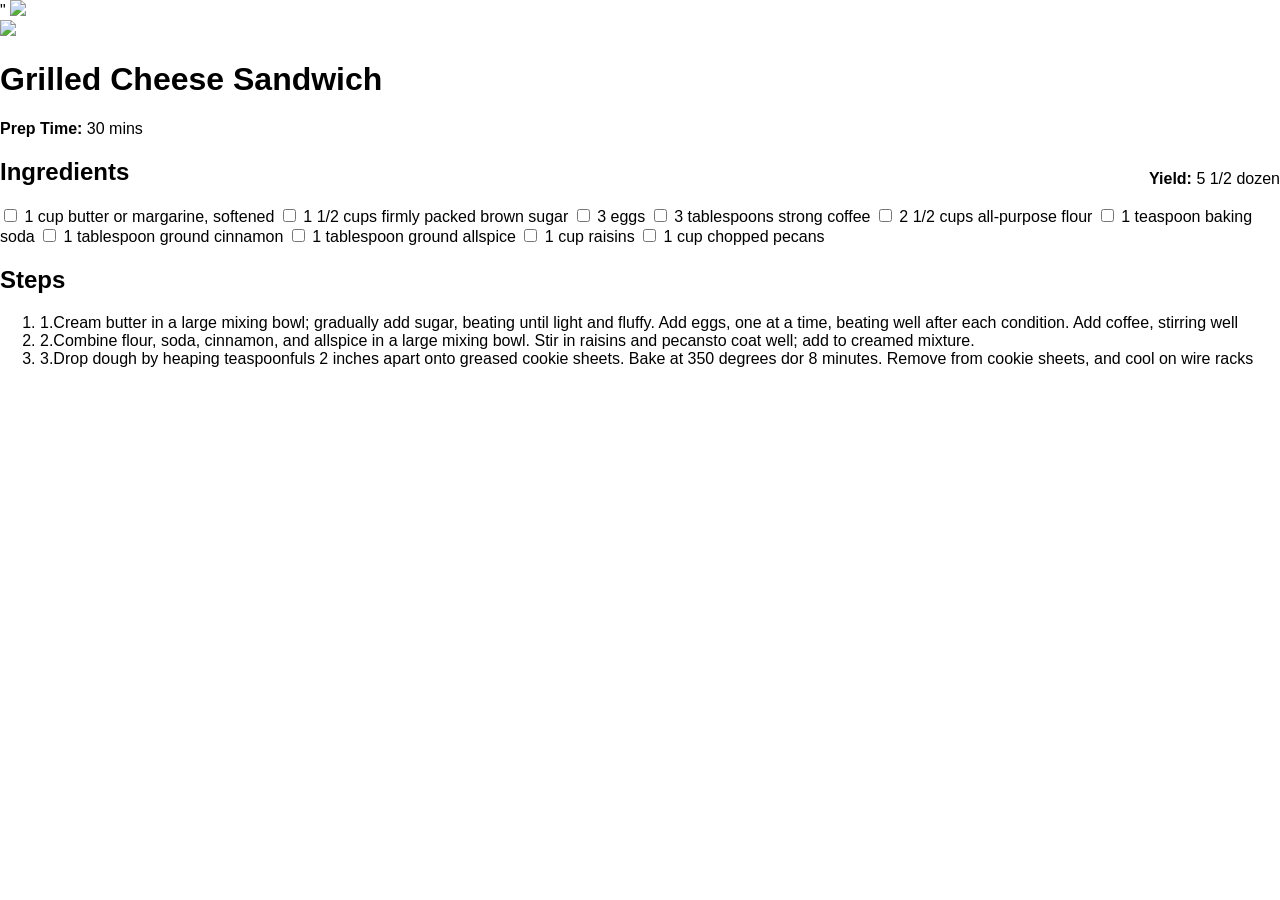
==== cookies.html @ f633b6c1 "Add files via upload" ====
<!DOCTYPE html>
<html>
    <head>
        <title>My Recipe Book | Meals|Grilled Cheese</title>
        <link rel="stylesheet" href="style.css">
        <link rel="stylesheet" href="fontAwesome/css/all.css">
    </head>
        
    <body class="body-recipes">

        <div class="header">
            <a href="meals.html">
                <a class="<i class="fa fa-arrow-left" aria-hidden="true"></i>"
            </a>

            <img src="Images/logo-text.png">
        </div>

        <div id="recipe">

            <div class="recipe-details">
                <img src="Images/grilledCheese.png">

                <h1>Grilled Cheese Sandwich</h1>
                <div class="recipe-details-info">
                    <p><b>Prep Time: </b>30 mins</p>
                    <p style="float: right"><b>Yield: </b>5 1/2 dozen</p>
                </div>
                                   
                <div class="recipe-details-ingredients">
                    <h2>Ingredients</h2>

                    <input id="check-01" type="checkbox">
                    <label for="check-01">1 cup butter or margarine, softened</label>

                    <input id="check-02" type="checkbox">
                    <label for="check-02">1 1/2 cups firmly packed brown sugar </label>

                    <input id="check-03" type="checkbox">
                    <label for="check-03">3 eggs</label>

                    <input id="check-04" type="checkbox">
                    <label for="check-04">3 tablespoons strong coffee</label>

                    <input id="check-05" type="checkbox">
                    <label for="check-05">2 1/2 cups all-purpose flour</label>

                    <input id="check-06" type="checkbox">
                    <label for="check-06">1 teaspoon baking soda</label>

                    <input id="check-07" type="checkbox">
                    <label for="check-07">1 tablespoon ground cinnamon</label>

                    <input id="check-08" type="checkbox">
                    <label for="check-08">1 tablespoon ground allspice</label>

                    <input id="check-09" type="checkbox">
                    <label for="check-09">1 cup raisins</label>

                    <input id="check-10" type="checkbox">
                    <label for="check-10">1 cup chopped pecans</label>
                     </div>

                     <div class="recipe-details-steps">
                        <h2>Steps</h2>

                        <ol>
                            <li>1.Cream butter in a large mixing bowl; gradually add sugar, beating until light and fluffy. Add eggs,
                                one at a time, beating well after each condition. Add coffee, stirring well</li>
                
                            <li>2.Combine flour, soda, cinnamon, and allspice in a large mixing bowl. Stir in raisins and pecansto coat well; 
                            add to creamed mixture.</li>
                            <li>3.Drop dough by heaping teaspoonfuls 2 inches apart onto greased cookie sheets. Bake at 350 degrees dor 8 minutes.
                                Remove from cookie sheets, and cool on wire racks</li>
                                
                        </ol>
                     </div>
            </div>

        </div>
     </body>
</html>
---- style.css ----
html{
    height:100%;
}

body{
    font-family: sans-serif;

    margin:0;
    padding:0;

    height:100%;
}

.body-home{
    background-image: Url("images/background-01-port.png");
    background-position: center;
    background-attachment: fixed;
    background-repeat: no-repeat;
    background-size: cover;
}

.body-meals{
    background-image: Url("images/background-02-port.png");
    background-position: center;
    background-attachment: fixed;
    background-repeat: no-repeat;
    background-size: cover;
}
/*============= CUSTOM CHECKBOXES =============/*


.input[type=checkbox] {
    display: none;
}

input[type=checkbox] + label:before{
    font-family: FontAwesome;
    display: inline-block;

    content: "\f0c8";
    letter-spacing: 10px;
    font-size: 20px;
}

input[type=checkbox]: checked + label:before {
    content: "\f14a";
}

/*============= HEADER =============/*
.header{
    background-color: #2196f3;

    width: 100%;
    height: 50px;
    top: 0;

    position: fixed;
    overflow: hidden;

    text-align: center;
}

.header i{
    float: left;
    padding: 17px 0px 0px 17px;
    color: #fffffff;
}

.header img{
    width: 150px;
    padding-top: 14px;
    padding-right: 25px; 
}

/*============= HOME PAGE =============/*

#home-logo-img{
    width: 50px;
    display: block;
    margin: auto;
    padding: 25px 10px 10px 10px;
}

#home-logo-text {
    width: auto;
    display: block;
    margin: auto;
    padding: 25px;
}

/*======= HOME PAGE MENU ========/*

.home-menu-item{
    text-decoration: none;
    text-transform: uppercase;

    color: #ffffff;
    font-size: 25px;
    font-weight: bold;
    text-align: center;
    border: 5px solid #ffffff;

    display: block;
    margin:auto;
    margin-bottom: 10px;

    width: 80%
}

/*============= MEALS PAGE =============/*

.meals{
    padding-top: 50px;
}

/*======= MEALS PAGE MENU ========/*

.meals-list a {
    text decoration: none;

}

.meals-list-item {
     border: 5px solid #1a1a1a;
     margin: 10px;
}

.meals-list-item h1 {
     font-weight: bold;
     font-size: 20px;
     color: 1a1a1a;
     padding-left: 10px;
}

.meals-list-item i{
    float: right;
    color: #1a1a1a;
    padding-right: 20px;
}

.meals-list-item p {
     font-size: 15px;
     font-style: italic;
     color: #4d4d4d;
     margin-top: -7px;
     padding-left: 10px;


}

/*============= RECIPE PAGE =============/*

#recipe{
    padding-top: 50px;s
}

/*======= RECIPE DETAILS ========/*

.recipe-details img{
    width: 100%;
}

recipe-details h1{
    font-size: 25px;
    text-align: center;
    border: 5px solid #1a1a1a;
    margin: 10px;
    padding: 
} 

.recipe-details h2{
    font-size: 20px;
    text-align: left;
    margin: 0;
    margin-left: 10px;
}

.recipe-details-info{
    margin: 25px;
    margin-right: 25px;
}

.recipe-details-info p{
    font-size: 13px;
    display: inline-block;
}

.recipe-details-ingredients label{
    line-height: 25px;
    margin-left: 10px;
}

.recipe-details-steps{
    padding-top: 20px;
}

.recipe-details-steps ol{
    padding-left: 28px;
}
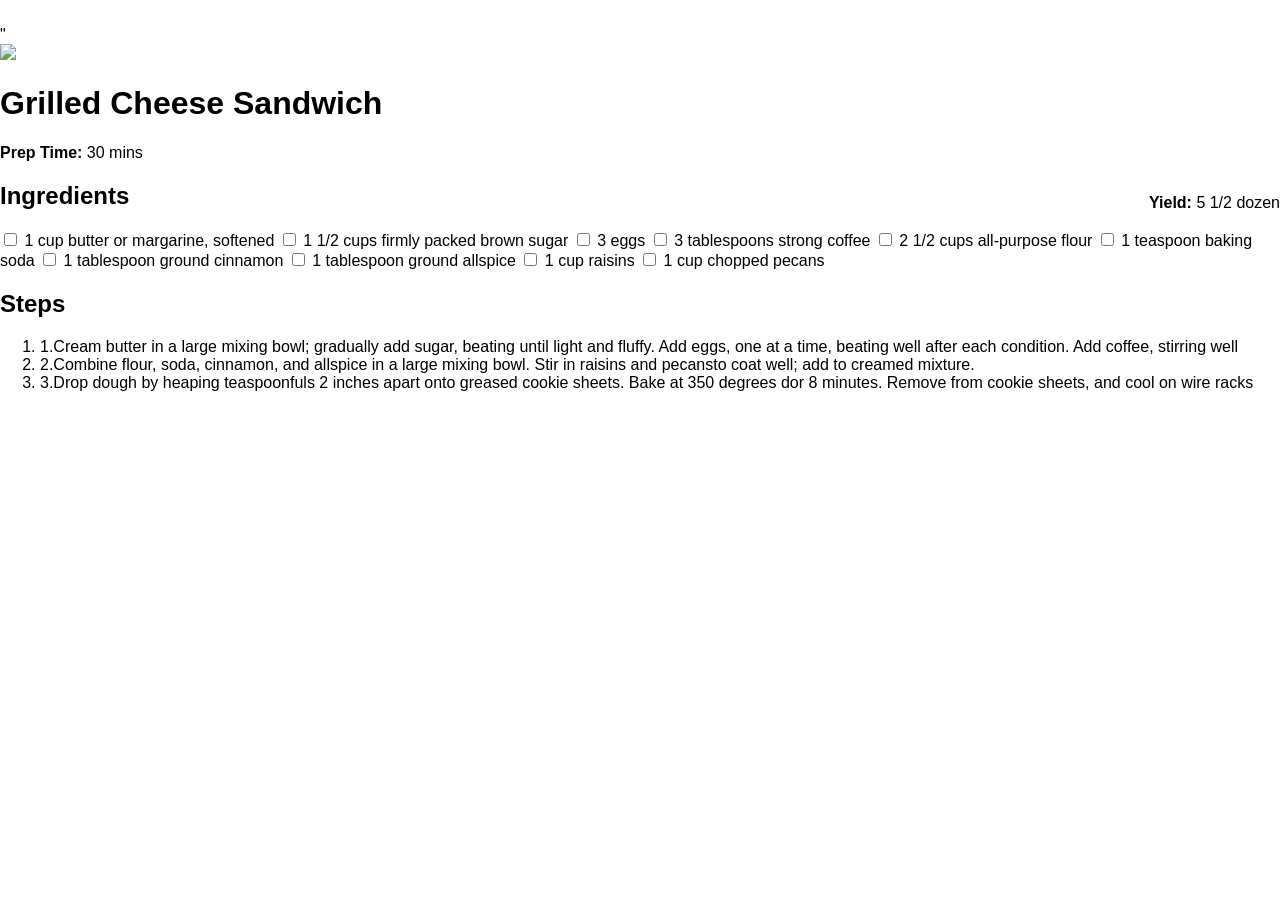
==== commit a26e78ea: "Update cookies.html" ====
--- a/cookies.html
+++ b/cookies.html
@@ -13,7 +13,7 @@
                 <a class="<i class="fa fa-arrow-left" aria-hidden="true"></i>"
             </a>
 
-            <img src="Images/logo-text.png">
+            <img src="images/logo-text.png">
         </div>
 
         <div id="recipe">
@@ -79,4 +79,4 @@
 
         </div>
      </body>
-</html>+</html>
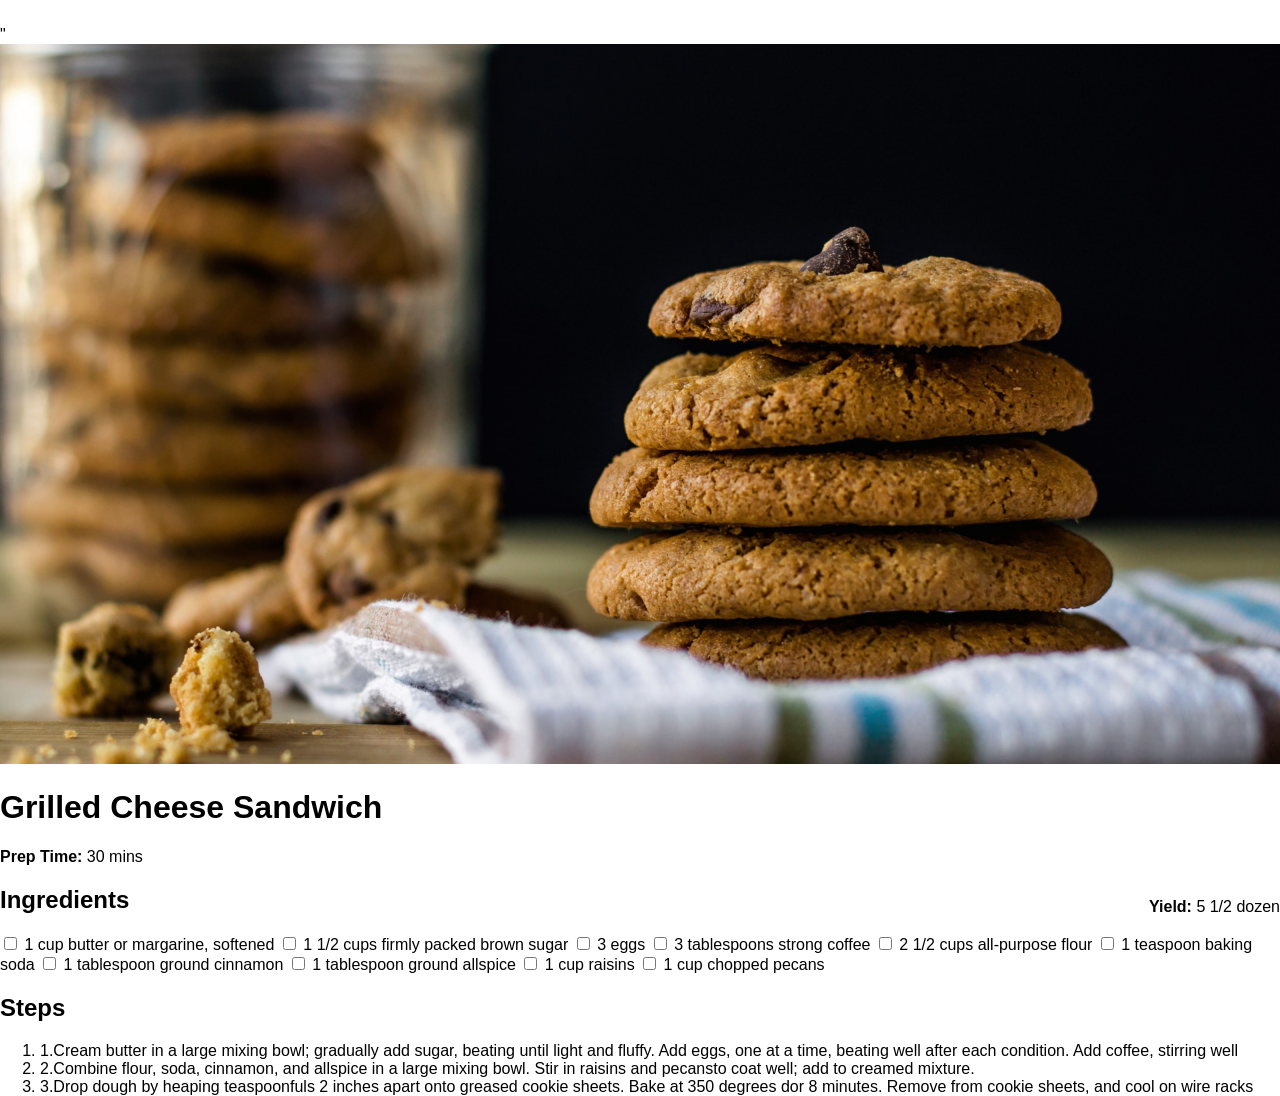
==== commit 74b3b803: "Add files via upload" ====
--- a/cookies.html
+++ b/cookies.html
@@ -9,7 +9,7 @@
     <body class="body-recipes">
 
         <div class="header">
-            <a href="meals.html">
+            <a href="desserts.html">
                 <a class="<i class="fa fa-arrow-left" aria-hidden="true"></i>"
             </a>
 
@@ -19,7 +19,7 @@
         <div id="recipe">
 
             <div class="recipe-details">
-                <img src="Images/grilledCheese.png">
+                <img src="images/cookies.png">
 
                 <h1>Grilled Cheese Sandwich</h1>
                 <div class="recipe-details-info">
@@ -79,4 +79,4 @@
 
         </div>
      </body>
-</html>
+</html>
--- a/style.css
+++ b/style.css
@@ -10,6 +10,26 @@
 
     height:100%;
 }
+
+/*============= HOME PAGE =============/*
+
+/*============= HOME PAGE MENU =============/*
+
+.home-menu-item{
+    text-decoration: none;
+    text-transform: uppercase;
+
+color: black;
+font-size: 25px;
+font-weight: bold;
+text-align: center;
+border: 5px solid black;
+
+display: block;
+margin:auto
+margin-bottom: 10ox;
+width: 80%;
+
 
 .body-home{
     background-image: Url("images/background-01-port.png");
@@ -151,7 +171,7 @@
 /*============= RECIPE PAGE =============/*
 
 #recipe{
-    padding-top: 50px;s
+    padding-top: 50px;
 }
 
 /*======= RECIPE DETAILS ========/*
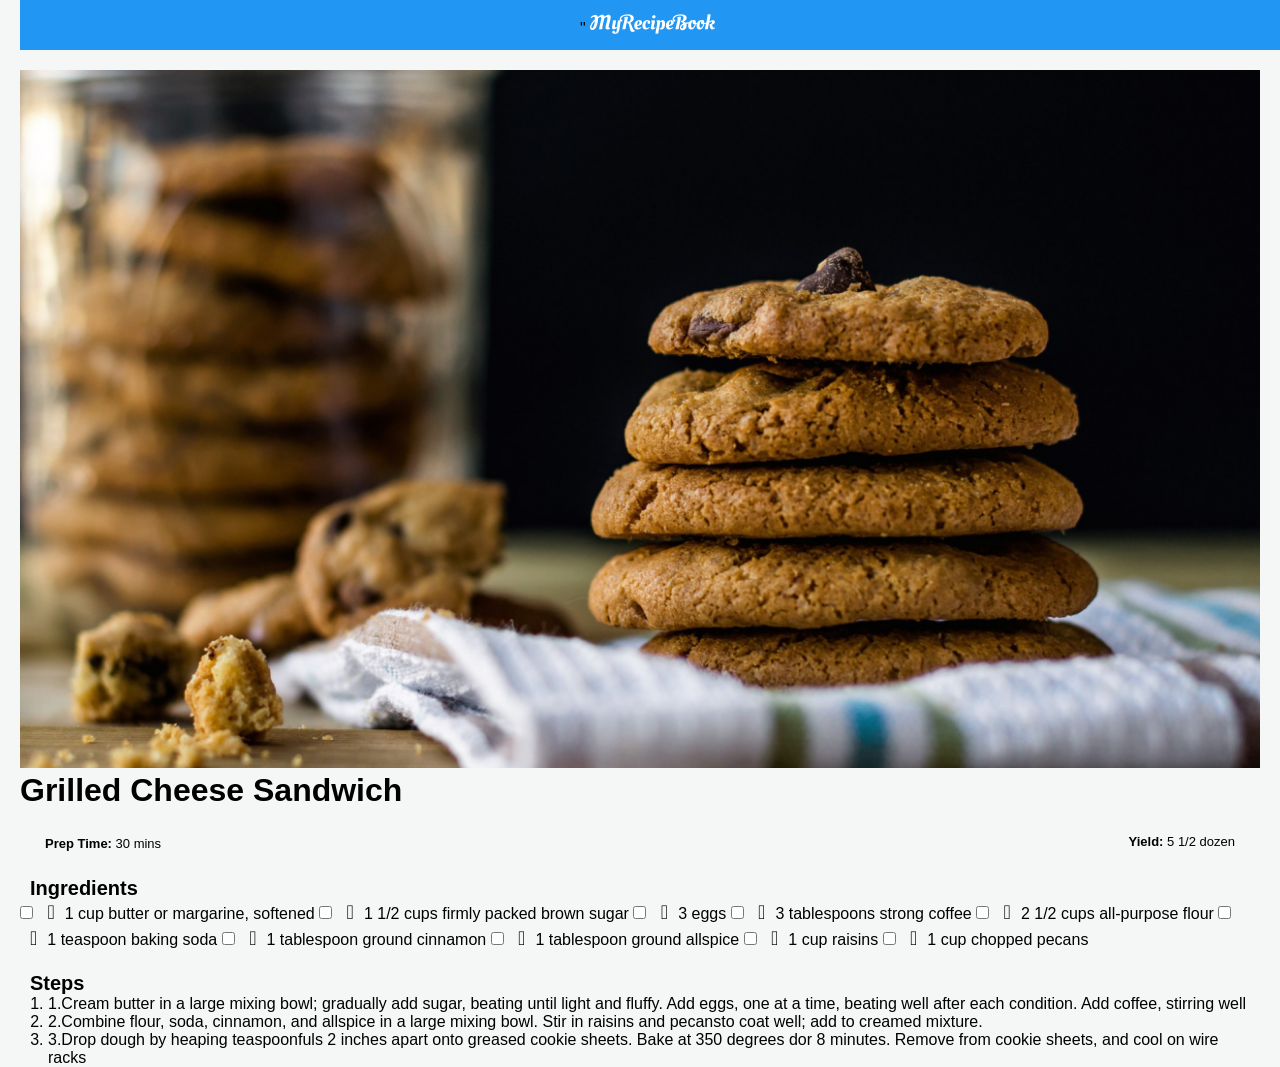
==== commit 862ede71: "Update cookies.html" ====
--- a/cookies.html
+++ b/cookies.html
@@ -1,7 +1,7 @@
 <!DOCTYPE html>
 <html>
     <head>
-        <title>My Recipe Book | Meals|Grilled Cheese</title>
+        <title>My Recipe Book | Desserts|Cookies</title>
         <link rel="stylesheet" href="style.css">
         <link rel="stylesheet" href="fontAwesome/css/all.css">
     </head>
@@ -79,4 +79,4 @@
 
         </div>
      </body>
-</html>+</html>
--- a/style.css
+++ b/style.css
@@ -10,26 +10,23 @@
 
     height:100%;
 }
-
-/*============= HOME PAGE =============/*
-
-/*============= HOME PAGE MENU =============/*
 
 .home-menu-item{
     text-decoration: none;
     text-transform: uppercase;
 
-color: black;
-font-size: 25px;
-font-weight: bold;
-text-align: center;
-border: 5px solid black;
-
-display: block;
-margin:auto
-margin-bottom: 10ox;
-width: 80%;
-
+    color: #ffffff;
+    font-size: 25px;
+    font-weight: bold;
+    text-align: center;
+    border: 5px solid #ffffff;
+
+    display: block;
+    margin:auto;
+    margin-bottom: 10px;
+
+    width: 80%
+}
 
 .body-home{
     background-image: Url("images/background-01-port.png");
@@ -46,8 +43,6 @@
     background-repeat: no-repeat;
     background-size: cover;
 }
-/*============= CUSTOM CHECKBOXES =============/*
-
 
 .input[type=checkbox] {
     display: none;
@@ -62,17 +57,16 @@
     font-size: 20px;
 }
 
-input[type=checkbox]: checked + label:before {
+input[type=checkbox] checked + label:before {
     content: "\f14a";
 }
 
-/*============= HEADER =============/*
 .header{
     background-color: #2196f3;
 
     width: 100%;
     height: 50px;
-    top: 0;
+    top: 0px;
 
     position: fixed;
     overflow: hidden;
@@ -83,7 +77,7 @@
 .header i{
     float: left;
     padding: 17px 0px 0px 17px;
-    color: #fffffff;
+    color: #ffffff;
 }
 
 .header img{
@@ -91,8 +85,6 @@
     padding-top: 14px;
     padding-right: 25px; 
 }
-
-/*============= HOME PAGE =============/*
 
 #home-logo-img{
     width: 50px;
@@ -108,35 +100,12 @@
     padding: 25px;
 }
 
-/*======= HOME PAGE MENU ========/*
-
-.home-menu-item{
-    text-decoration: none;
-    text-transform: uppercase;
-
-    color: #ffffff;
-    font-size: 25px;
-    font-weight: bold;
-    text-align: center;
-    border: 5px solid #ffffff;
-
-    display: block;
-    margin:auto;
-    margin-bottom: 10px;
-
-    width: 80%
-}
-
-/*============= MEALS PAGE =============/*
-
 .meals{
     padding-top: 50px;
 }
 
-/*======= MEALS PAGE MENU ========/*
-
 .meals-list a {
-    text decoration: none;
+    text-decoration: none;
 
 }
 
@@ -162,20 +131,14 @@
      font-size: 15px;
      font-style: italic;
      color: #4d4d4d;
-     margin-top: -7px;
+     margin-top: auto;
      padding-left: 10px;
-
-
-}
-
-/*============= RECIPE PAGE =============/*
+}
 
 #recipe{
     padding-top: 50px;
 }
 
-/*======= RECIPE DETAILS ========/*
-
 .recipe-details img{
     width: 100%;
 }
@@ -185,7 +148,7 @@
     text-align: center;
     border: 5px solid #1a1a1a;
     margin: 10px;
-    padding: 
+    padding: 5px;
 } 
 
 .recipe-details h2{
@@ -216,4 +179,89 @@
 
 .recipe-details-steps ol{
     padding-left: 28px;
+}
+
+@media only screen and (min-width: 1000px) {
+}
+
+/* Basic Reset */
+* {
+    box-sizing: border-box;
+    margin: 0;
+    padding: 0;
+    font-family: 'Segoe UI', Tahoma, Geneva, Verdana, sans-serif;
+}
+
+body {
+    background-color: #f4f7f6;
+    padding: 20px;
+}
+
+header {
+    text-align: center;
+    margin-bottom: 40px;
+}
+
+header h1 {
+    color: #2d3436;
+    margin-bottom: 15px;
+}
+
+nav input {
+    padding: 10px;
+    width: 250px;
+    border: 1px solid #ddd;
+    border-radius: 5px;
+}
+
+/* Recipe Grid Layout */
+.recipe-grid {
+    display: grid;
+    grid-template-columns: repeat(auto-fill, minmax(300px, 1fr));
+    gap: 25px;
+    max-width: 1200px;
+    margin: 0 auto;
+}
+
+/* Recipe Card Styling */
+.recipe-card {
+    background: #fff;
+    border-radius: 12px;
+    overflow: hidden;
+    box-shadow: 0 4px 15px rgba(0,0,0,0.1);
+    transition: transform 0.2s;
+}
+
+.recipe-card:hover {
+    transform: translateY(-5px);
+}
+
+.recipe-image {
+    height: 200px;
+    background-color: #dfe6e9; /* Placeholder color */
+}
+
+.recipe-content {
+    padding: 20px;
+}
+
+.category {
+    font-size: 12px;
+    text-transform: uppercase;
+    color: #0984e3;
+    font-weight: bold;
+}
+
+.recipe-content h2 {
+    margin: 10px 0;
+    font-size: 1.4rem;
+    color: #2d3436;
+}
+
+.recipe-meta {
+    margin-top: 15px;
+    display: flex;
+    justify-content: space-between;
+    font-size: 0.9rem;
+    color: #636e72;
 }
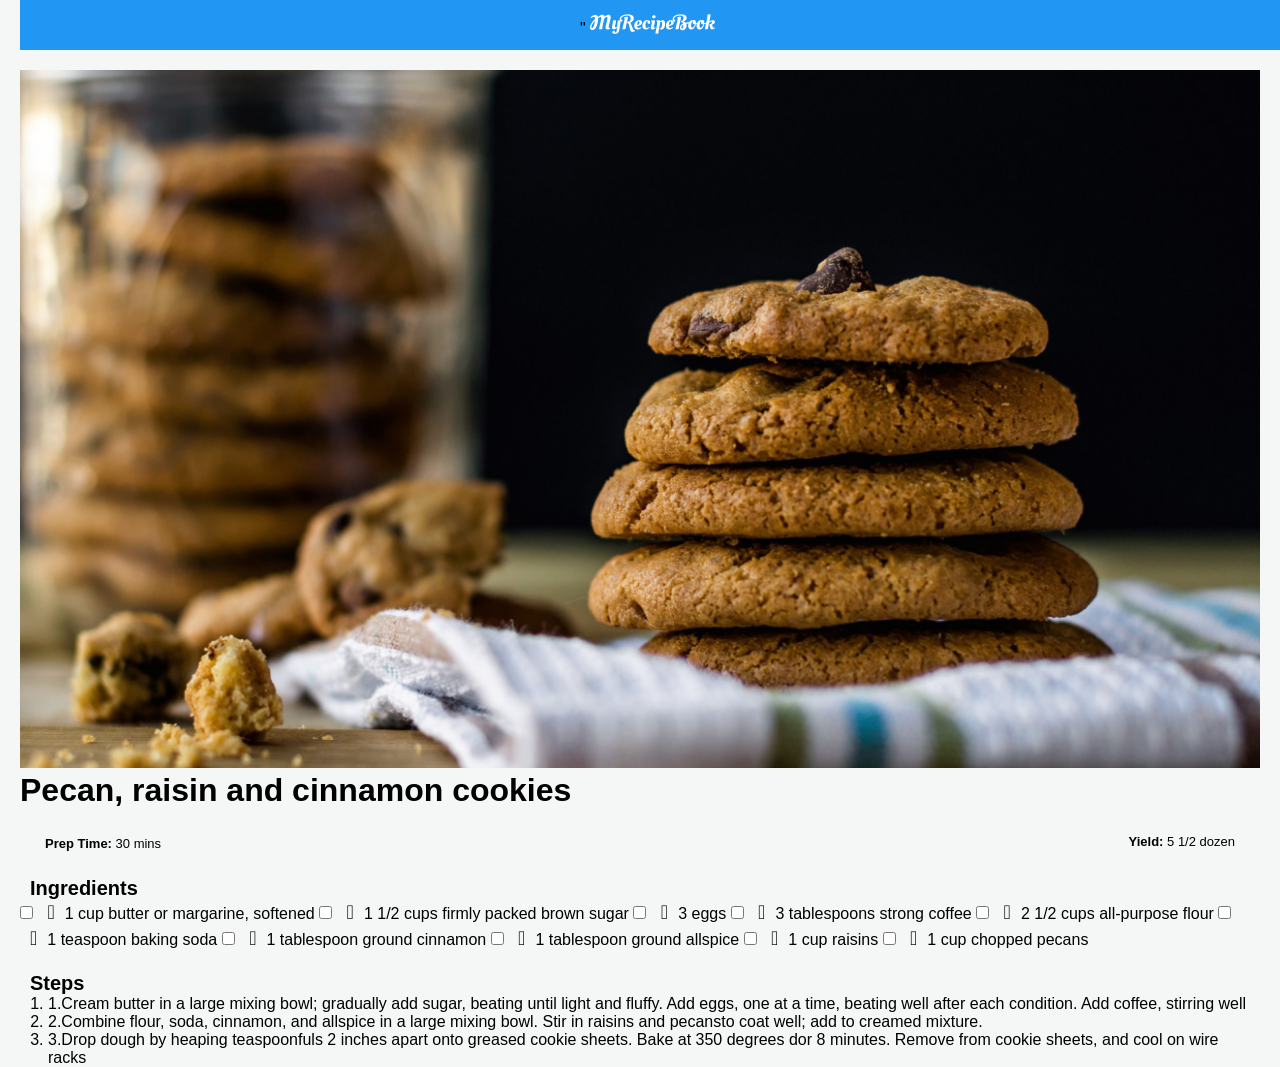
==== commit 6ac02304: "Update cookies.html" ====
--- a/cookies.html
+++ b/cookies.html
@@ -1,7 +1,7 @@
 <!DOCTYPE html>
 <html>
     <head>
-        <title>My Recipe Book | Desserts|Cookies</title>
+        <title>My Recipe Book | Desserts|Pecan, raisin and cinnamon cookies</title>
         <link rel="stylesheet" href="style.css">
         <link rel="stylesheet" href="fontAwesome/css/all.css">
     </head>
@@ -21,7 +21,7 @@
             <div class="recipe-details">
                 <img src="images/cookies.png">
 
-                <h1>Grilled Cheese Sandwich</h1>
+                <h1>Pecan, raisin and cinnamon cookies</h1>
                 <div class="recipe-details-info">
                     <p><b>Prep Time: </b>30 mins</p>
                     <p style="float: right"><b>Yield: </b>5 1/2 dozen</p>
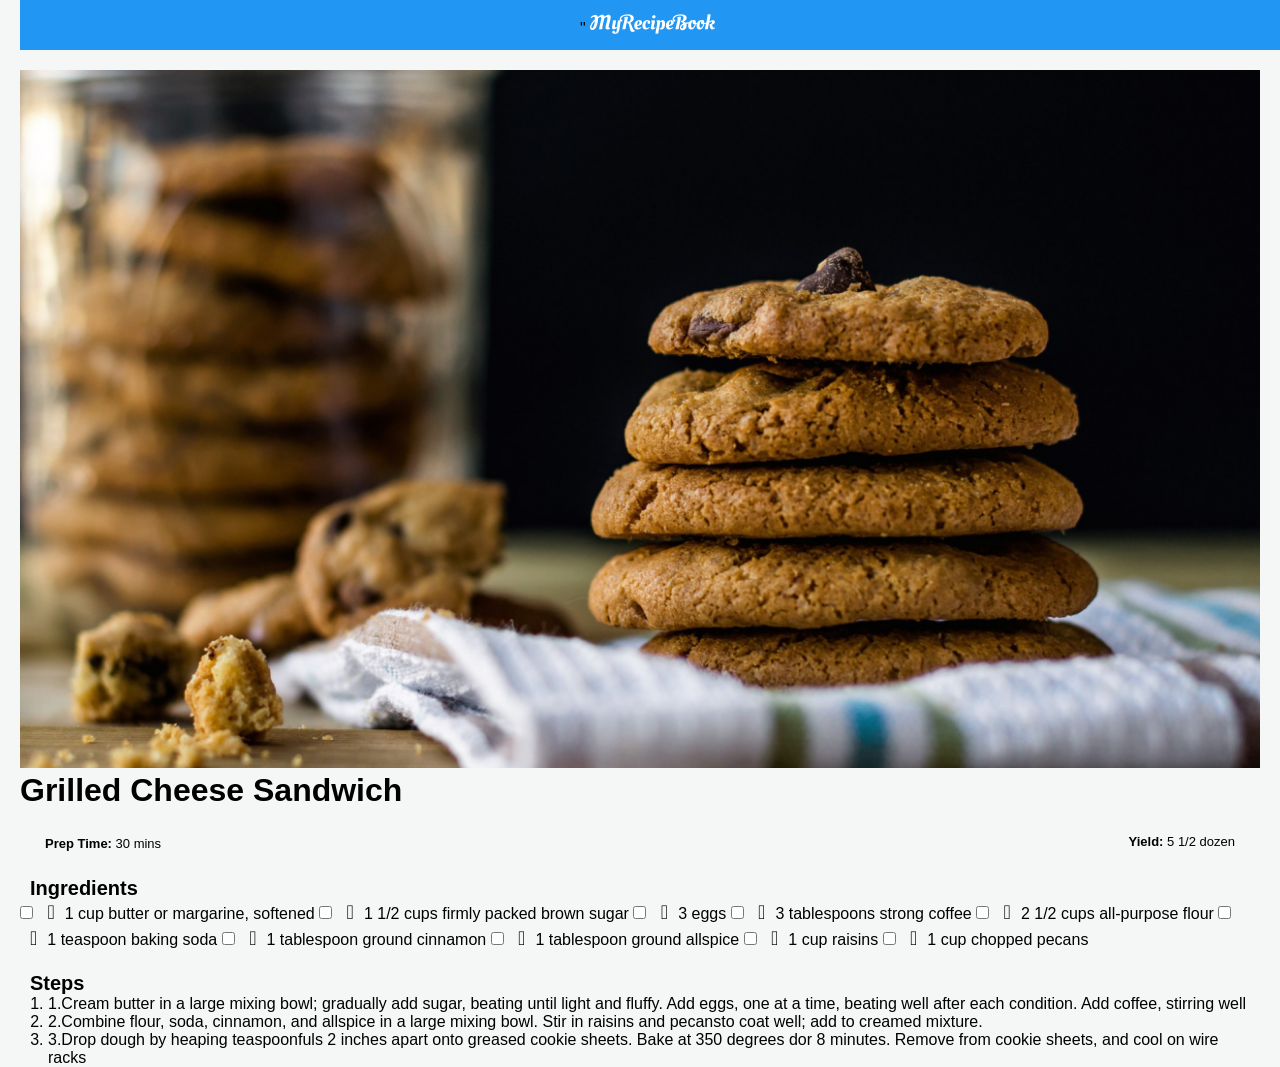
==== commit 3d857e62: "Add files via upload" ====
--- a/cookies.html
+++ b/cookies.html
@@ -1,9 +1,9 @@
 <!DOCTYPE html>
 <html>
     <head>
-        <title>My Recipe Book | Desserts|Pecan, raisin and cinnamon cookies</title>
+        <title>My Recipe Book | Meals|Grilled Cheese</title>
         <link rel="stylesheet" href="style.css">
-        <link rel="stylesheet" href="fontAwesome/css/all.css">
+        <link rel="stylesheet" href="style.css">
     </head>
         
     <body class="body-recipes">
@@ -21,7 +21,7 @@
             <div class="recipe-details">
                 <img src="images/cookies.png">
 
-                <h1>Pecan, raisin and cinnamon cookies</h1>
+                <h1>Grilled Cheese Sandwich</h1>
                 <div class="recipe-details-info">
                     <p><b>Prep Time: </b>30 mins</p>
                     <p style="float: right"><b>Yield: </b>5 1/2 dozen</p>
@@ -79,4 +79,4 @@
 
         </div>
      </body>
-</html>
+</html>
